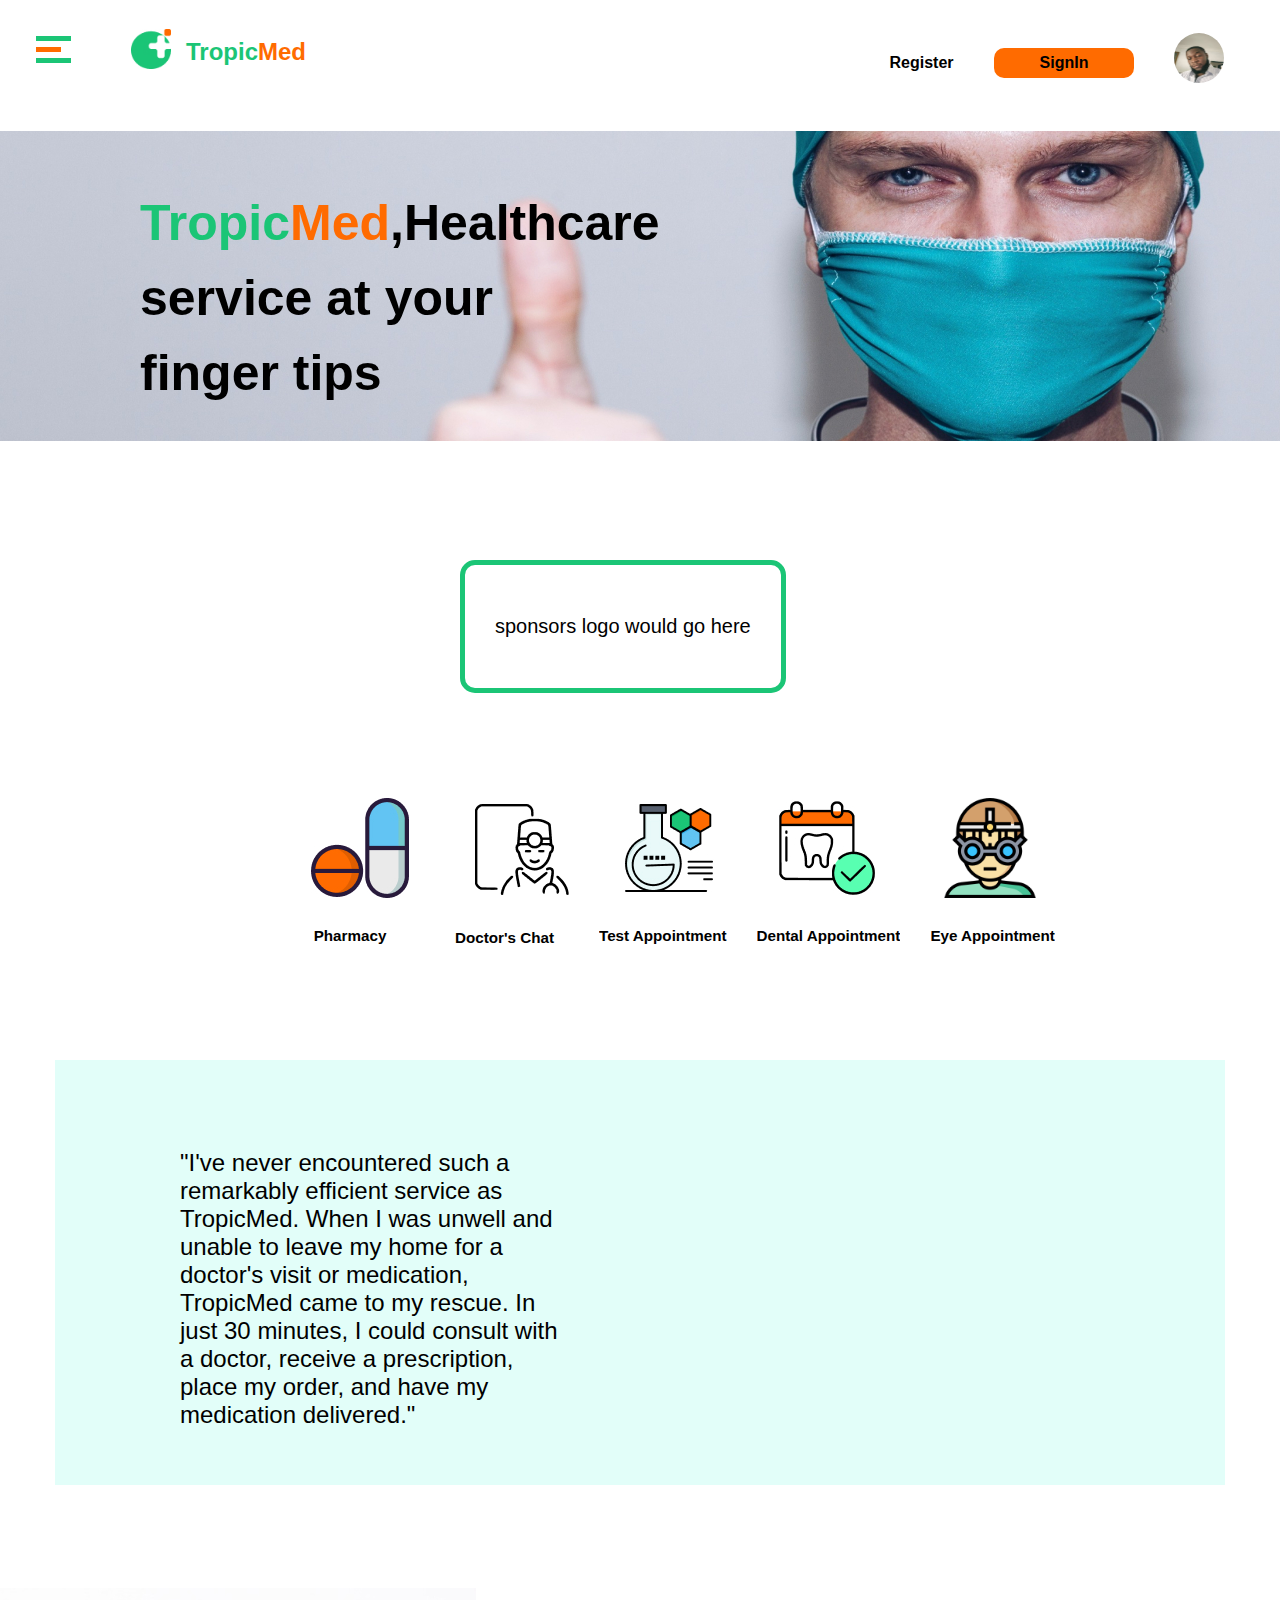
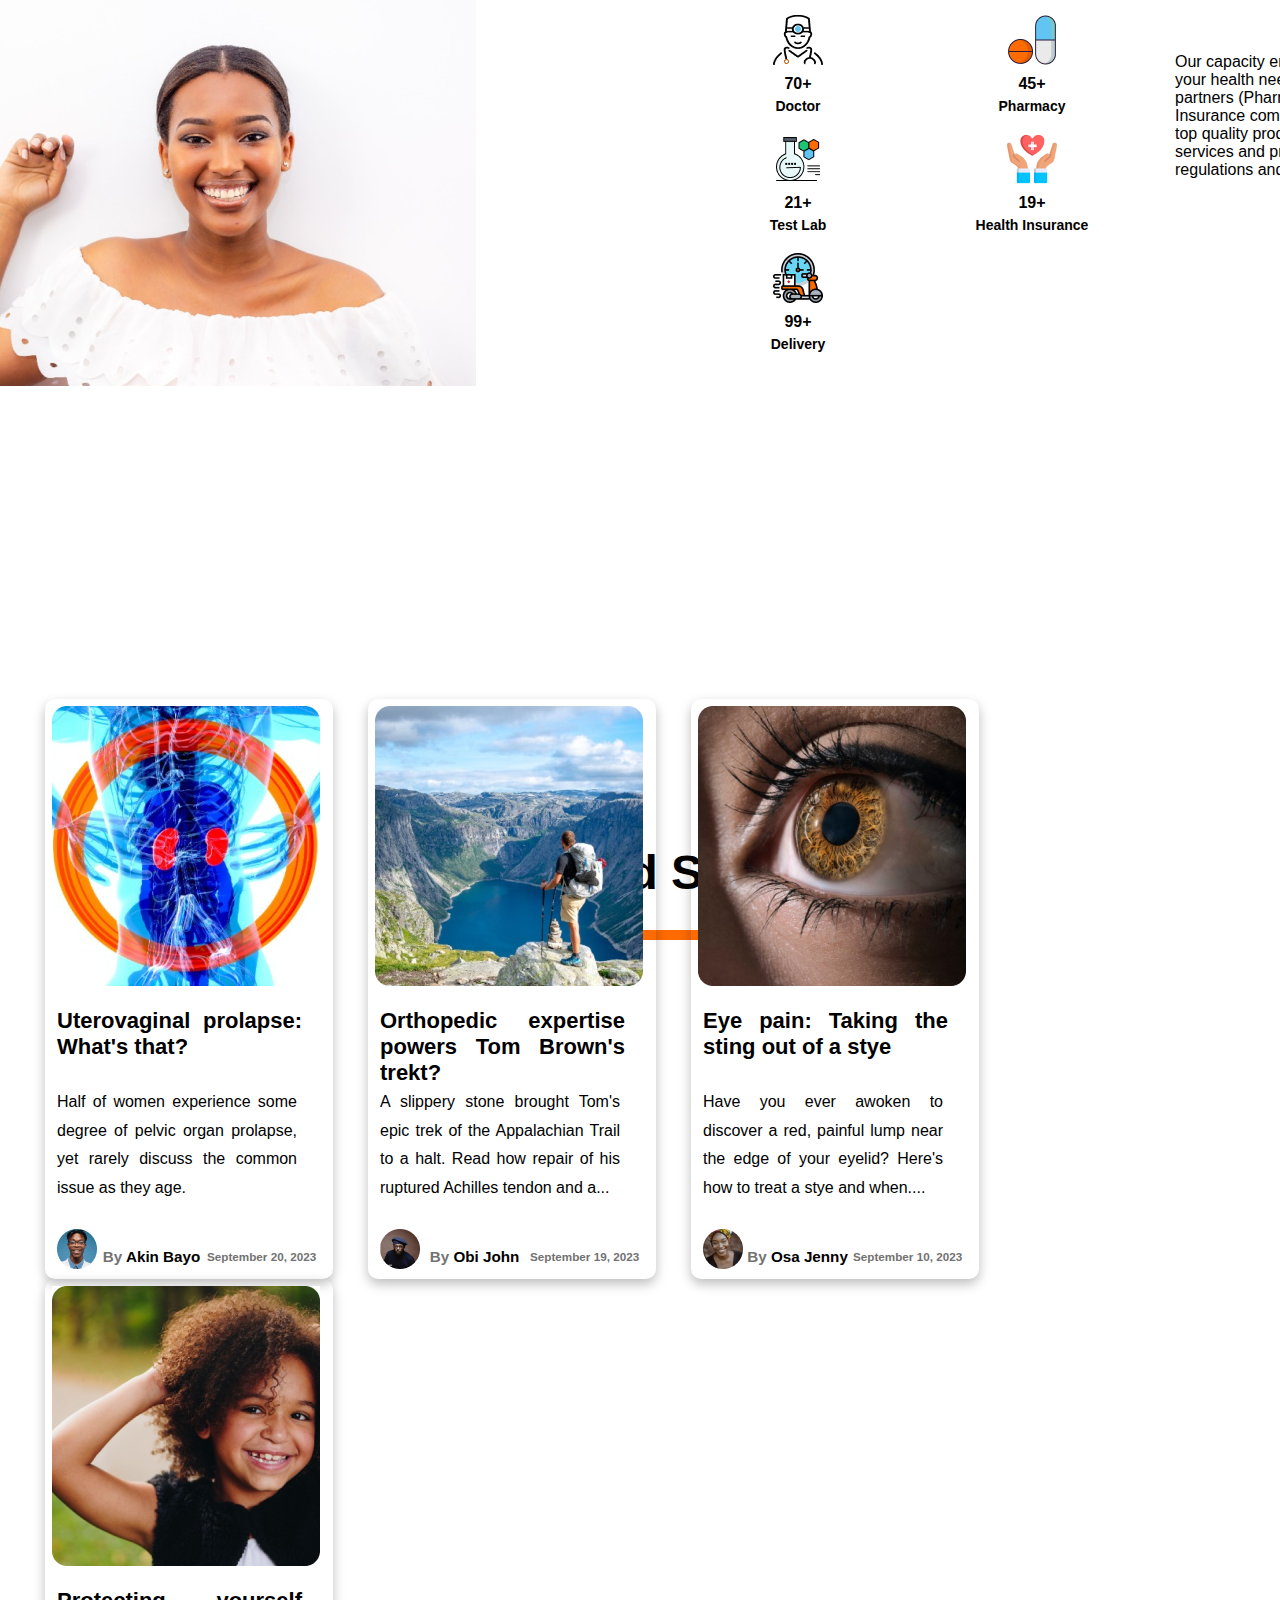
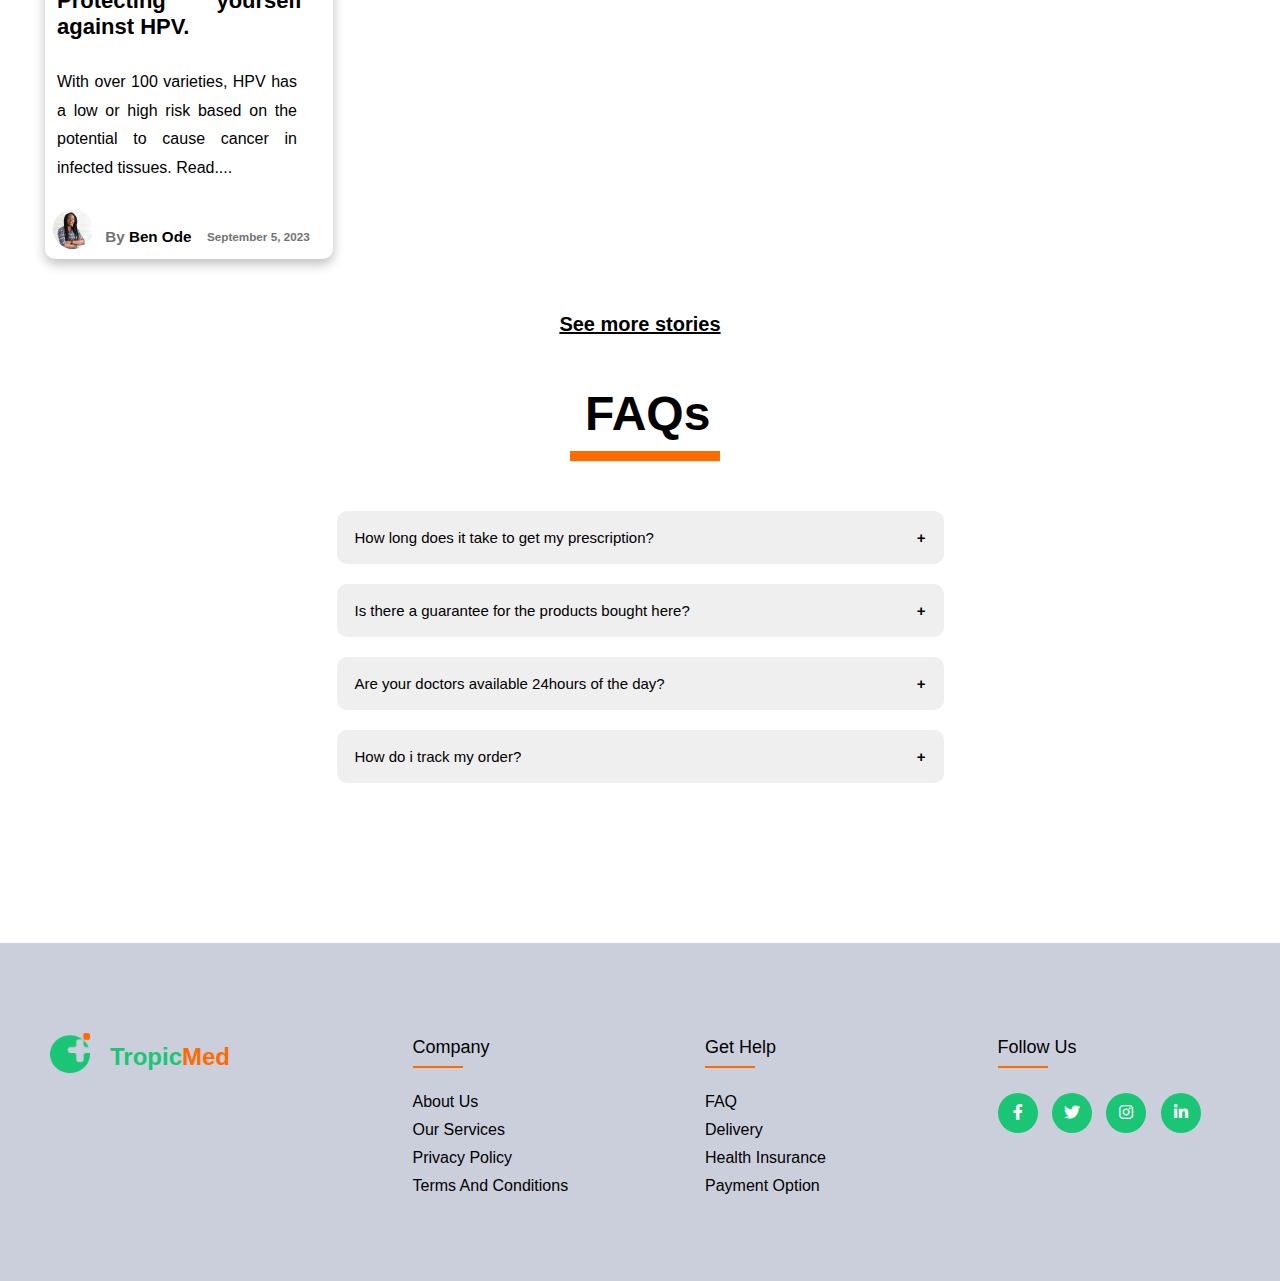
==== index.html @ 2fe86a45 "Add files via upload" ====
<!DOCTYPE html>
<html lang="en">
<head>
  <meta charset="UTF-8">
  <link href="https://fonts.googleapis.com/css?family=Open+Sans:300,400,600" rel="stylesheet" type="text/css">
	<link href="https://code.ionicframework.com/ionicons/2.0.1/css/ionicons.min.css" rel="stylesheet" type="text/css">
	<link href="c:\Users\SAMSON\Desktop\Coding\HTML works\Full work\FW3\favicon.ico" rel="icon" type="image/x-icon">
  <link href="https://cdnjs.cloudflare.com/ajax/libs/font-awesome/5.15.1/css/all.min.css" rel="stylesheet" type="text/css">
  <meta name="viewport" content="width=device-width, initial-scale=1.0">
 <link rel="stylesheet" type="text/css" href="styles.css">
  <title>Tropic Med</title>
</head>
<body>
  <header>
    <section class="heading">
      <div class="topnav">
        <div class="container" onclick="myFunction(this)">
          <div class="bar1"></div>
          <div class="bar2"></div>
          <div class="bar3"></div>
        </div>
        <div class="sidenav" id="mySidenav">
          <!--<div class="dimage1">
            <img
            class="dimage1"
            src="assets/WhatsApp Image 2023-07-03 at 09.31.50.jpeg"
            alt="My picture"/>
            <h2 class="dtext">Samson Iweibo</h2>
          </div>-->
          <a href="javascript:void(0)" class="closebtn" onclick="closeNav()">&times;</a>
          <a href="#">Home</a>
          <a href="#">Profile Information</a>
          <a href="#">Doctor's chat</a>
          <a href="#">Pharmacy</a>
          <a href="#">Test Labs</a>
          <a href="#">Health Insurance</a>
          <a href="#">About us</a>
          <a href="#">Privacy Policy</a>
          <button type="submit" class="submit">Sign out</button>
        </div>

        <div class="logo-container">
          <img
            style="
            width: 40px;
            height: 40px;"
            class="logo"
            src="assets/Logo.jpg"
            alt="logo"/>
              <h2 class="logo-text"><span style="color: #1BC576;">Tropic</span><span style="color: #FF6B00;">Med</span></h2>
        </div>
      
        <div class="buttons">
          <input type="button" class="reg" id="reg" value="Register">
          <input type="submit" id="sign" value="SignIn">
        </div>

        <div class="dimage">
          <img
          style="
          width: 50px;
          height: 50px;
          position: relative;
          border-radius: 50%; 
          border: 10px;"
          class="dimage"
          src="assets/WhatsApp Image 2023-07-03 at 09.31.50.jpeg"
          alt="My picture"/>
        </div>
      </div>
    </section>  
  </header>
  <main>
    <section class="welcome">
      <div class="info">
        <img src="assets/Rectangle 83.jpg" alt="doctors"">
        <h2 class="info-text">
          <span style="color: #1BC576;">Tropic</span><span style="color: #FF6B00;">Med</span>,Healthcare service at your finger tips
        </h2>
      </div>
    </section>
        <div class="sponsors">
          <p class="sponsors-text">sponsors logo would go here</p>
        </div>
      <div class="services">
        <div class="services-card">
          <div class="services-image">
            <img src="assets/medicine_pills_drugs_icon_149284 1.jpg" style="position: relative; margin-left: 20px;">
          </div>
          <div class="services-text">
            <h3>Pharmacy</h3>
          </div>
        </div>
        <div class="services-card">
          <div class="services-image">
            <img src="assets/Group.jpg" style="position: relative; top: 5px; margin-left: 35px;">
          </div>
          <div class="services-text">
            <h3 style="position: relative; top: 9.5px;">Doctor's Chat</h3>
          </div>
        </div>
        <div class="services-card">
          <div class="services-image">
            <img src="assets/iconfinder-508-chemistry-lab-chemistry-lab-education-4212906_114963 1.jpg" style="position: relative; margin-left: 20px;">
          </div>
          <div class="services-text">
            <h3>Test Appointment</h3>
          </div>
        </div>
        <div class="services-card">
          <div class="services-image">
            <img src="assets/dental-checkup_3851949 1.jpg" style="position: relative; margin-left: 20px;">
          </div>
          <div class="services-text">
            <h3>Dental Appointment</h3>
          </div>
        </div>
        <div class="services-card">
          <div class="services-image">
            <img src="assets/eye.png" style="height: 100px; width: 100px; position: relative; margin-left: 10px;">
          </div>
          <div class="services-text">
            <h3>Eye Appointment</h3>
          </div>
        </div>
      </div>
      <div class="row">
        <div class="column">
          <blockquote class="quote">
            "I've never encountered such a remarkably efficient service as TropicMed. When I was unwell and unable to leave my home for a doctor's visit or medication, TropicMed came to my rescue. In just 30 minutes, I could consult with a doctor, receive a prescription, place my order, and have my medication delivered."
          </blockquote>
        </div>
        <div class="column">
          <div>
            <img src="assets/Rectangle 93.jpg" alt="Happy customer" class="Happy">
          </div>
        </div>
      </div>
      <div class="personnel-row">
        <div class="counter-column">
          <img src="assets/call_doctor_coronavirus_smartphone_icon_142163 3.jpg" alt="">
          <div class="text1">
            70+
          </div>
          <div class="text2">
            Doctor
          </div>
        </div>
        <div class="counter-column">
          <img src="assets/medicine_pills_drugs_icon_149284 1small.jpg" alt="">
          <div class="text1">
            45+
          </div>
          <div class="text2">
            Pharmacy 
          </div>
        </div>
        <div class="counter-column">
          <img src="assets/iconfinder-508-chemistry-lab-chemistry-lab-education-4212906_114963 1small.jpg" alt="">
          <div class="text1">
            21+
          </div>
          <div class="text2">
            Test Lab
          </div>
        </div>
        <div class="counter-column">
          <img src="assets/heart_881755 1.jpg" alt=""><div class="addtext"></div>
          <div class="text1">
            19+
          </div>
          <div class="text2">
            Health Insurance
          </div>
        </div>
        <div class="counter-column">
          <img src="assets/express_shipping_delivery_service_hour_icon_187260 1.jpg" alt="">
          <div class="text1">
            99+
          </div>
          <div class="text2">
            Delivery
          </div>
        </div>
        <div class="capacity">
          <div class="justified-text">
            Our capacity ensures that we are there to serve your health need at every given point in time. Our partners (Pharmacies, doctors, Test labs, Insurance company and delivery system) provide top quality products as well as services. Our services and products are in accordance with all regulations and standards.
          </div>
        </div>
      </div>
      <div class="feature-text">
        <div class="txt">
          Featured Stories
          <div class="underline"></div>
        </div>
      </div>
      <div class="story-card">
          <div class="card-child">
            <div class="card-image">
              <img src="assets/Rectangle 94.jpg">
            </div>
            <div class="hover-text">
              <h2><a href="#">Uterovaginal prolapse: What's that?</a></h2>
            </div>
            <div class="expand-text">
              <p>Half of women experience some degree of pelvic organ prolapse, yet rarely discuss the common issue as they age.</p>
            </div>
            <div class="bottom-card">
              <div class="bottom-card-image">
                <img src="assets/Ellipse 11.jpg">
              </div>
              <div class="bottom-card-name">
                <h3><span style="color: #727272;">By</span> Akin Bayo</h3>
              </div>
              <div class="bottom-card-date">
                <h3>September 20, 2023</h3>
              </div>
            </div>
          </div>
          <div class="card-child">
            <div class="card-image">
              <img src="assets/Rectangle 95.jpg">
            </div>
            <div class="hover-text">
              <h2><a href="#">Orthopedic expertise powers Tom Brown's trekt?</a></h2>
            </div>
            <div class="expand-text">
              <p>A slippery stone brought Tom's epic trek of the Appalachian Trail to a halt. Read how repair of his ruptured Achilles tendon and a...</p>
            </div>
            <div class="bottom-card">
              <div class="bottom-card-image">
                <img src="assets/Ellipse 12.jpg">
              </div>
              <div class="bottom-card-name">
                <h3><span style="color: #727272;">By</span> Obi John</h3>
              </div>
              <div class="bottom-card-date">
                <h3>September 19, 2023</h3>
              </div>
            </div>
          </div>
          <div class="card-child">
            <div class="card-image">
              <img src="assets/Rectangle 96.jpg">
            </div>
            <div class="hover-text">
              <h2><a href="#">Eye pain: Taking the sting out of a stye</a></h2>
            </div>
            <div class="expand-text">
              <p>Have you ever awoken to discover a red, painful lump near the edge of your eyelid? Here's how to treat a stye and when....</p>
            </div>
            <div class="bottom-card">
              <div class="bottom-card-image">
                <img src="assets/Ellipse 13.jpg">
              </div>
              <div class="bottom-card-name">
                <h3><span style="color: #727272;">By</span> Osa Jenny</h3>
              </div>
              <div class="bottom-card-date">
                <h3>September 10, 2023</h3>
              </div>
            </div>
          </div>
          <div class="card-child">
            <div class="card-image">
              <img src="assets/Rectangle 97.jpg">
            </div>
            <div class="hover-text">
              <h2><a href="#">Protecting yourself against HPV.</a></h2>
            </div>
            <div class="expand-text">
              <p>With over 100 varieties, HPV has a low or high risk based on the potential to cause cancer in infected tissues. Read....</p>
            </div>
            <div class="bottom-card">
              <div class="bottom-card-image">
                <img src="assets/Ellipse 14.jpg">
              </div>
              <div class="bottom-card-name">
                <h3><span style="color: #727272;">By</span> Ben Ode</h3>
              </div>
              <div class="bottom-card-date">
                <h3>September 5, 2023</h3>
              </div>
            </div>
          </div>
      </div>
      <div class="more">
        <a href="#">See more stories</a>
      </div>
      <div class="frequent-text">
        <div class="txt1">
          FAQs
          <div class="underline1"></div>
        </div>
      </div>
      <div class="questions">
        <button class="collapsible">How long does it take to get my prescription?</button>
          <div class="content">
            <p>Lorem ipsum dolor sit amet, consectetur adipisicing elit, sed do eiusmod tempor incididunt ut labore et dolore magna aliqua. Ut enim ad minim veniam, quis nostrud exercitation ullamco laboris nisi ut aliquip ex ea commodo consequat.</p>
          </div>
        <button class="collapsible">Is there a guarantee for the products bought here?</button>
          <div class="content">
            <p>Lorem ipsum dolor sit amet, consectetur adipisicing elit, sed do eiusmod tempor incididunt ut labore et dolore magna aliqua. Ut enim ad minim veniam, quis nostrud exercitation ullamco laboris nisi ut aliquip ex ea commodo consequat.</p>
          </div>
        <button class="collapsible">Are your doctors available 24hours of the day?</button>
          <div class="content">
            <p>Lorem ipsum dolor sit amet, consectetur adipisicing elit, sed do eiusmod tempor incididunt ut labore et dolore magna aliqua. Ut enim ad minim veniam, quis nostrud exercitation ullamco laboris nisi ut aliquip ex ea commodo consequat.</p>
          </div>
        <button class="collapsible">How do i track my order?</button>
          <div class="content">
            <p>Lorem ipsum dolor sit amet, consectetur adipisicing elit, sed do eiusmod tempor incididunt ut labore et dolore magna aliqua. Ut enim ad minim veniam, quis nostrud exercitation ullamco laboris nisi ut aliquip ex ea commodo consequat.</p>
          </div>
      </div>
  </main>
  <footer>
    <div class="footer">
      <div class="footer-con">
        <div class="footer-row">
          <div class="footer-col">
            <img
            style="
            width: 40px;
            height: 40px;"
            class="footer-logo"
            src="assets/Logo (1).png"
            alt="logo"/>
              <h2 class="footer-logo-text"><span style="color: #1BC576;">Tropic</span><span style="color: #FF6B00;">Med</span></h2>
          </div>
          <div class="footer-col">
            <h4>Company</h4>
              <ul>
                <li><a href="#">About us</a></li>
                <li><a href="#">Our Services</a></li>
                <li><a href="#">Privacy Policy</a></li>
                <li><a href="#">Terms and Conditions</a></li>
              </ul>
          </div>
          <div class="footer-col">
            <h4>Get Help</h4>
              <ul>
                <li><a href="#">FAQ</a></li>
                <li><a href="#">Delivery</a></li>
                <li><a href="#">Health Insurance</a></li>
                <li><a href="#">Payment Option</a></li>
              </ul>
          </div>
          <div class="footer-col">
            <h4>Follow Us</h4>
              <div class="social-links">
                <a href="#"><i class="fab fa-facebook-f"></i></a>
                <a href="#"><i class="fab fa-twitter"></i></a>
                <a href="#"><i class="fab fa-instagram"></i></a>
                <a href="#"><i class="fab fa-linkedin-in"></i></a>
              </div>
          </div>
        </div>
      </div>
    </div>
  </footer>
  <script src="app.js"></script>
</body>
</html>
---- styles.css ----
*{
    box-sizing: border-box;
}
body{
    font-family: Arial;
    padding: 10px;
    margin: auto;
    overflow-x: hidden;
    scrollbar-gutter: stable;
}
.heading{
    box-sizing: border-box;
    padding: 10px;
}
.container {
    display: block;
    cursor: pointer;
    margin-right: 0;
}
  
.bar1, .bar3 {
    width: 35px;
    height: 5px;
    background-color: #1BC576;
    margin: 6px 0;
    /*transition: 0.4s;*/
}
  
.bar2{
    width: 25px;
    height: 5px;
    background-color: #FF6B00;
    margin: 6px 0;
    /*transition: 0.4s;*/
}
.topnav {
    overflow: hidden;
    display: block;
    padding: 10px 16px;
}
.logo-container{
    width: 40px;
    height: 40px;
    position: relative;
    top: -40px;
    left: 95px;
}
h2{
    float: left;
    position: relative;
    left: 55px;
    bottom: 55px;
}
.sidenav {
    height: 100%;
    width: 0;
    position: fixed;
    z-index: 1;
    top: 0;
    left: 0;
    background-color: white;
    overflow-x: hidden;
    transition: 0.5s;
    padding-top: 60px;
}
.dtext{
    position: relative;
    left: 30px;
    top: 30px;
    color: #FF6B00;
}
.dimage1{
    position: relative;
    width: 50px;
    height: 50px;
    border-radius: 50%; 
    border: 10px;
    top: 0;
}
.sidenav a {
    padding: 8px 8px 8px 32px;
    margin-top: 15px;
    color: black;
    font-size: 15px;
    display: block;
    transition: 0.3s;
    text-decoration: none;
    align-items: center;
}
.sidenav a:hover {
    color: #FF6B00;
}
.sidenav .closebtn {
    position: absolute;
    top: 0;
    right: 25px;
    font-size: 36px;
    margin-left: 50px;
}
.submit{
    border: none;
    background-color: white;
    position: relative;
    right: 30px;
    cursor: pointer;
    left: 30px;
    padding-top: 20px;
    font-size: 20px;
}
.submit:hover{
    color: #FF6B00;
}
.buttons{
    float: right;
    right: 110px;
    position: relative;
    top: -65px;
}
#sign{
    background-color: #FF6B00;
    color: black;
    border: none;
    width: 140px;
    height: 30px;
    border-radius: 10px;
    cursor: pointer;
    font-size: medium;
    font-weight: bold;
}
#reg{
    border: none;
    background-color: white;
    position: relative;
    right: 30px;
    cursor: pointer;
    font-size: medium;
    font-weight: bold;
}
#reg:hover{
    color: #FF6B00;
}
.dimage{
    float: right;
    position: relative;
    left: 100px;
    top: -40px;
}
.welcome{
    box-sizing: border-box;
}
.info{
    position: relative;
    top: -70px;
    right: 20px;
}
.info-text{
    position: relative;
    box-sizing: border-box;
    font-size: 50px;
    top: -300px;
    width: 450px;
    line-height: 1.5;
    left: 150px;
}
.sponsors{
    border: 5px solid #1BC576;
    border-radius: 15px;
    position: relative;
    margin: auto;
    padding: 30px;
    top: 45px;
    text-align: center;
    float: left;
    font-size: 20px;
}
.services{
    display: flex;           
    flex-direction: row;
    justify-content: center;
    position: relative;
    float: left;
    right: 200px;
    top: 150px;
    margin: auto;
}

.services-card{
    position: relative;
    display: inline;
    border-radius: 8px;
    transition: 0.8s ease-in-out;
    overflow: hidden;
    box-shadow: white;
    margin-left: 30px;
}
.services-card:hover{
    transform: translateY(-16px);
    cursor: pointer;
}
.services-image{
    position: relative;
}
.services-text{
    position: relative;
    font-size: small;
    top: 10px;
    text-align: center;
}
.quote{
    margin: 0;
    padding: 0;
    position: relative;
    font-weight: 400;
    font-size: x-large;
    float: left;
    display: flex;
    flex-direction: row;
    text-align: left;
    top: -50px;
    right: 50px;
}
.row{
    background: #E2FEF9;
    height: 425px;
    width: auto;
    margin: 45px;
    position: relative;
    top: 500px;
    visibility: ;
}
.column{
    float: left;
    padding: 10px;
    height: 500px; /* Should be removed. Only for demonstration */
    max-width: 400px;
    margin: 0;
    box-sizing: border-box;
    position: relative;
    top: -210px;
    display: flex;
    flex-direction: row;
    align-items: center;
    justify-content: center;
    right: 240px;
    text-align: justify;
    visibility: ;
}
.Happy{
    position: relative;
    left: 160px;
    top: -50px;
}
.row:after {
    content: "";
    display: table;
    clear: both;
}
.personnel-row{
    position: relative;
    top: 300px;
    display: grid;
    grid-template-columns: repeat(2, minmax(200px,1fr));
    grid-gap: 20px;
    text-align: center;
    padding: 1em;
    max-width: 30rem;
    left: 220px;
    float: left;
}
.counter-column{
    display: flex;
    flex-direction: column;
    align-items: center;
}
.text1{
    font-weight: bold;
    font-size: 16px;
    margin-top: 10px;
    font-family: Arial;
}
.text2{
    font-size: 14px;
    margin-top: 5px;
    font-family: Arial;
    font-weight: bold;
}
.capacity{
    display: flex;
    position: relative;
    bottom: 200px;
    justify-content: center;
    width: 350px;
}
.justified-text{
    position: relative;
    font-family: Arial;
    left: 250px;
    display: flex;
    text-align: left;
    text-justify: none;
}
.feature-text{
    display: flex;
    text-align: justify;
    justify-content: center;
    position: relative;
    top: 750px;
    float: left;
}
.txt{
    font-size: 48px;
    font-family: arial;
    font-weight: 700;
}
.underline{
    width: 150px;
    height: 10px;
    background-color: #FF6B00;
    display: flex;
    position: relative;
    top: 30px;
    left: 30%;
}
.story-card{
    display: inline-block;
    position: relative;
    text-align: center;
    top: 500px;
}
.card-child{
    position: relative;
    padding: 2rem 2rem;
    vertical-align: middle;
    width: 288px;
    height: 580px;
    border-radius: 10px;
    margin-left: 35px;
    float: left;
    transition: 0.6s ease-in-out;
    box-shadow: 0 5px 12px rgba(0, 0, 0, 0.26);
}
.card-child:hover{
    transform: translateY(-16px);
    cursor: pointer;
}
.card-image{
    position: relative;
    align-items: center;
    border-radius: 10px;
    right: 25px;
    top: -25px;
}
.hover-text h2{
    position: relative;
    top: -35px;
    left: -20px;
    text-align: justify;
    padding: 10px 0;
    width: 245px;
    height: 60px;
    font-size: 22px;
    word-wrap: break-word;
}
.hover-text a{
    text-decoration: none;
    transition: 0.2s ease;
    color: black;
    cursor: pointer;
}
.hover-text a:hover{
    color: #FF6B00;
}
.expand-text p{
    position: relative;
    width: 240px;
    height: 120px;
    text-align: justify;
    float: left;
    top: -40px;
    left: -20px;
    font-weight: 400;
    line-height: 28.80px;
    font-weight: 400;
}
.bottom-card{
    position: relative;
    float: left;
}
.bottom-card-image{
    position: relative;
    left: -55px;
    top: -35px;
}
.bottom-card-name{
    position: relative; 
    font-size: small;
    top: -75px;
    left: 20px;
}
.bottom-card-date{
    position: relative; 
    font-size: x-small;
    color: #727272;
    left: 130px;
    top: -105px;
    font-weight: bold;
}
.more{
    display: flex;
    text-align: justify;
    justify-content: center;
    position: relative;
    top: 550px;
    font-weight: 700;
    font-size: 20px;
}
.more a{
    transition: 0.2s ease;
    color: black;
    cursor: pointer;
}
.more a:hover{
    color: #FF6B00;
}
.frequent-text{
    display: flex;
    text-align: justify;
    justify-content: center;
    position: relative;
    top: 600px;
    left: 20px;
}
.txt1{
    font-size: 48px;
    font-family: arial;
    font-weight: 700;
}
.underline1{
    width: 150px;
    height: 10px;
    background-color: #FF6B00;
    display: flex;
    position: relative;
    top: 10px;
    right: 15px;
}
.questions{
    display: grid;
    align-items: center;
    position: relative;
    justify-items: center;
    top: 650px;
}
.collapsible {
    cursor: pointer;
    padding: 18px;
    width: 607px;
    border: none;
    text-align: left;
    outline: none;
    font-size: 15px;
    margin: 10px;
    border-radius: 10px;
    border: 2px;
}
  
.active, .collapsible:hover {
    background-color: #A3A3A3;
}
  
.collapsible:after {
    content: '\002B';
    font-weight: bold;
    float: right;
    margin-left: 5px;
}
  
.active:after {
    content: "\2212";
}
  
.content {
    padding: 0;
    max-height: 0;
    width: 607px;
    overflow: hidden;
    transition: max-height 0.2s ease-out;
    border-radius: 10px;
    /*border: 2px solid #FF6B00;*/
}
.content p{
    position: relative;
    left: 10px;
}
.footer-con{
    max-width: 1170px;
	margin:auto;
    font-family: arial;
}
.footer-row{
    display: flex;
	flex-wrap: wrap;
    position: relative;
    left: 60px;
}
ul{
    list-style: none;
}
.footer{
    background-color: #CBCFDC;
    padding: 70px 0;
    position: relative;
    bottom: -800px;
    width: 1440px;
    right: 20px;
}
.footer-col{
    width: 25%;
    padding: 0 15px;
 }
.footer-logo{
    display: flex;
    float: left;
    position: relative;
    top: 20px;
    left: -150px;
 }
 .footer-logo-text{
    position: relative;
    top: 10px;
    left: -130px;
 }
 .footer-col h4{
     font-size: 18px;
     left: -80px;
     text-transform: capitalize;
     margin-bottom: 35px;
     font-weight: 500;
     position: relative;
 }
 .footer-col h4::before{
     content: '';
     position: absolute;
     left:0;
     bottom: -10px;
     background-color: #FF6B00;
     height: 2px;
     box-sizing: border-box;
     width: 50px;
 }
 .footer-col ul li:not(:last-child){
     margin-bottom: 10px;
 }
 .footer-col ul li a{
    position: relative;
    right: 120px;
     font-size: 16px;
     text-transform: capitalize;
     color: black;
     text-decoration: none;
     font-weight: 300;
     display: block;
     transition: all 0.3s ease;
 }
 .footer-col ul li a:hover{
     color: #FF6B00;
     padding-left: 8px;
 }
 .footer-col .social-links{
    position: relative;
    right: 80px;
 }
 .footer-col .social-links a{
     display: inline-block;
     height: 40px;
     width: 40px;
     background-color: #1BC576;
     margin:0 10px 10px 0;
     text-align: center;
     line-height: 40px;
     border-radius: 50%;
     color: #ffffff;
     transition: all 0.5s ease;
 }
 .footer-col .social-links a:hover{
     color: #FF6B00;
     background-color: #ffffff;
 }
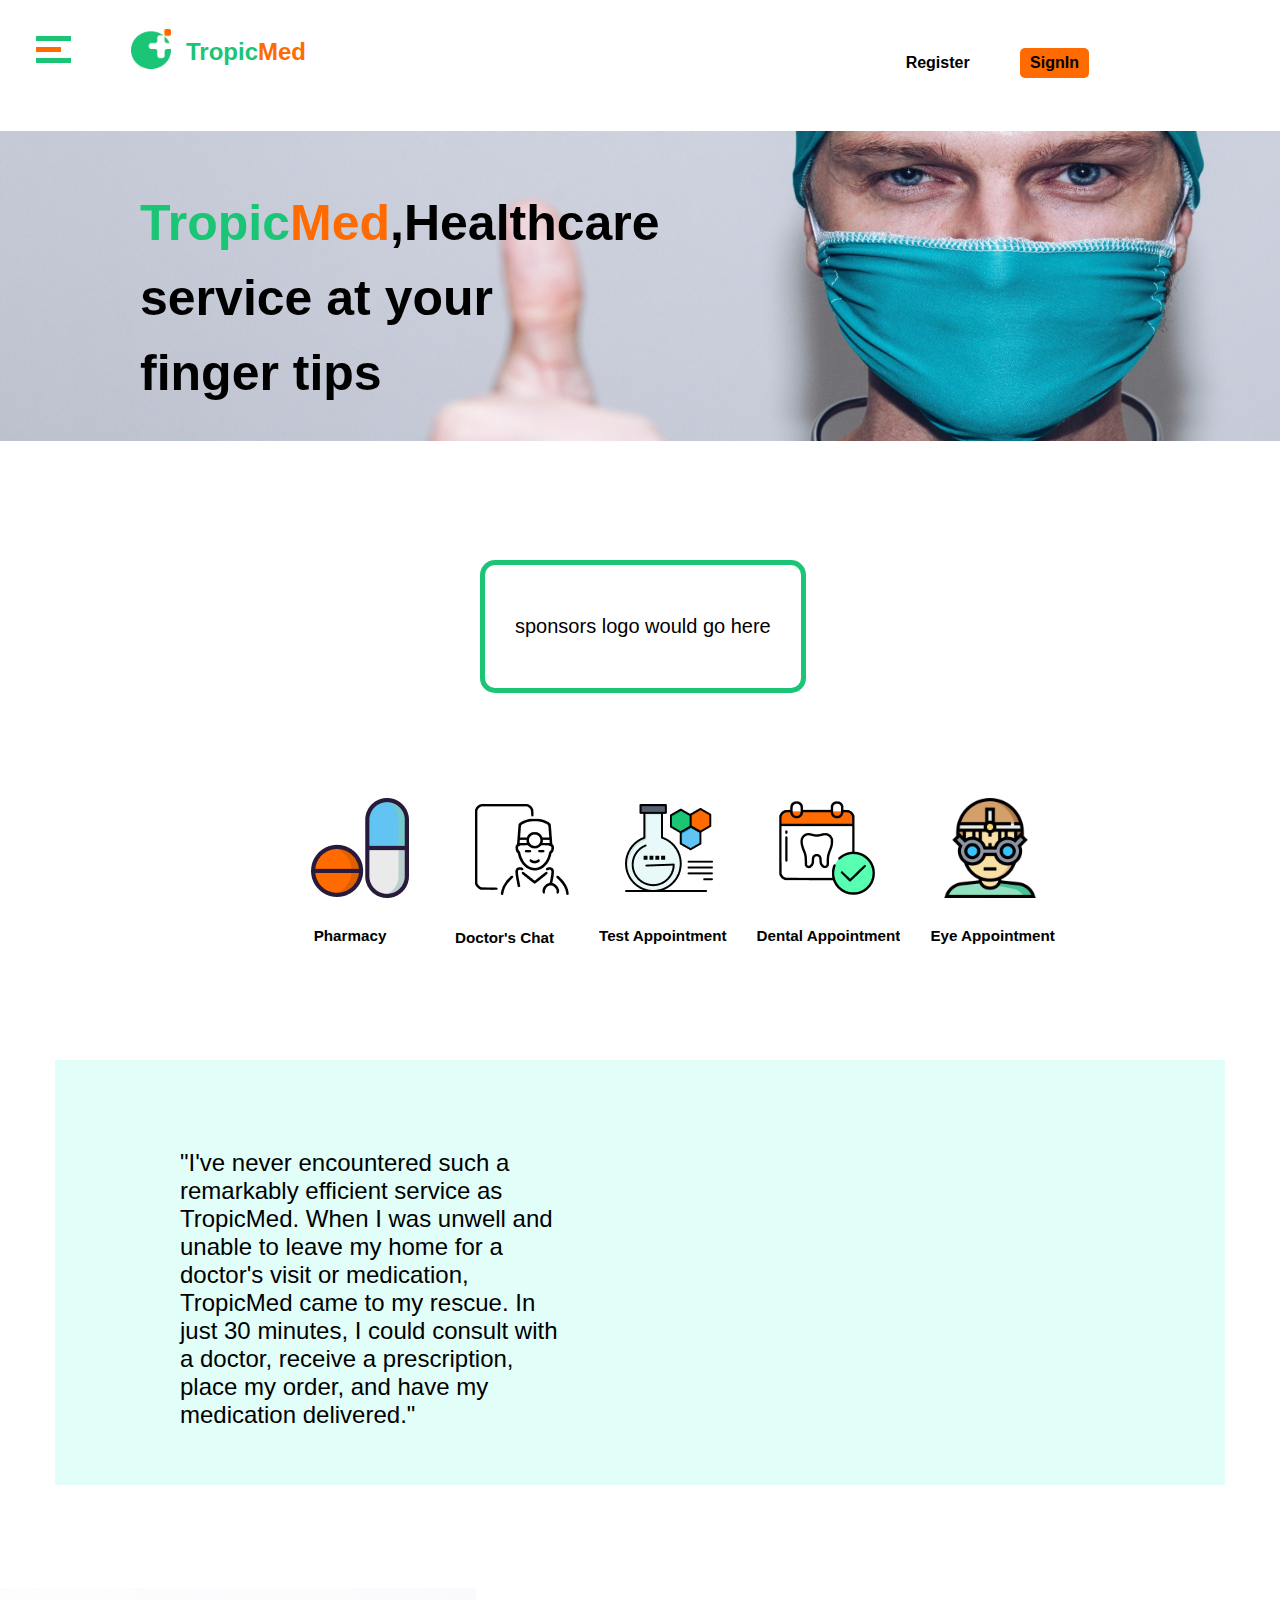
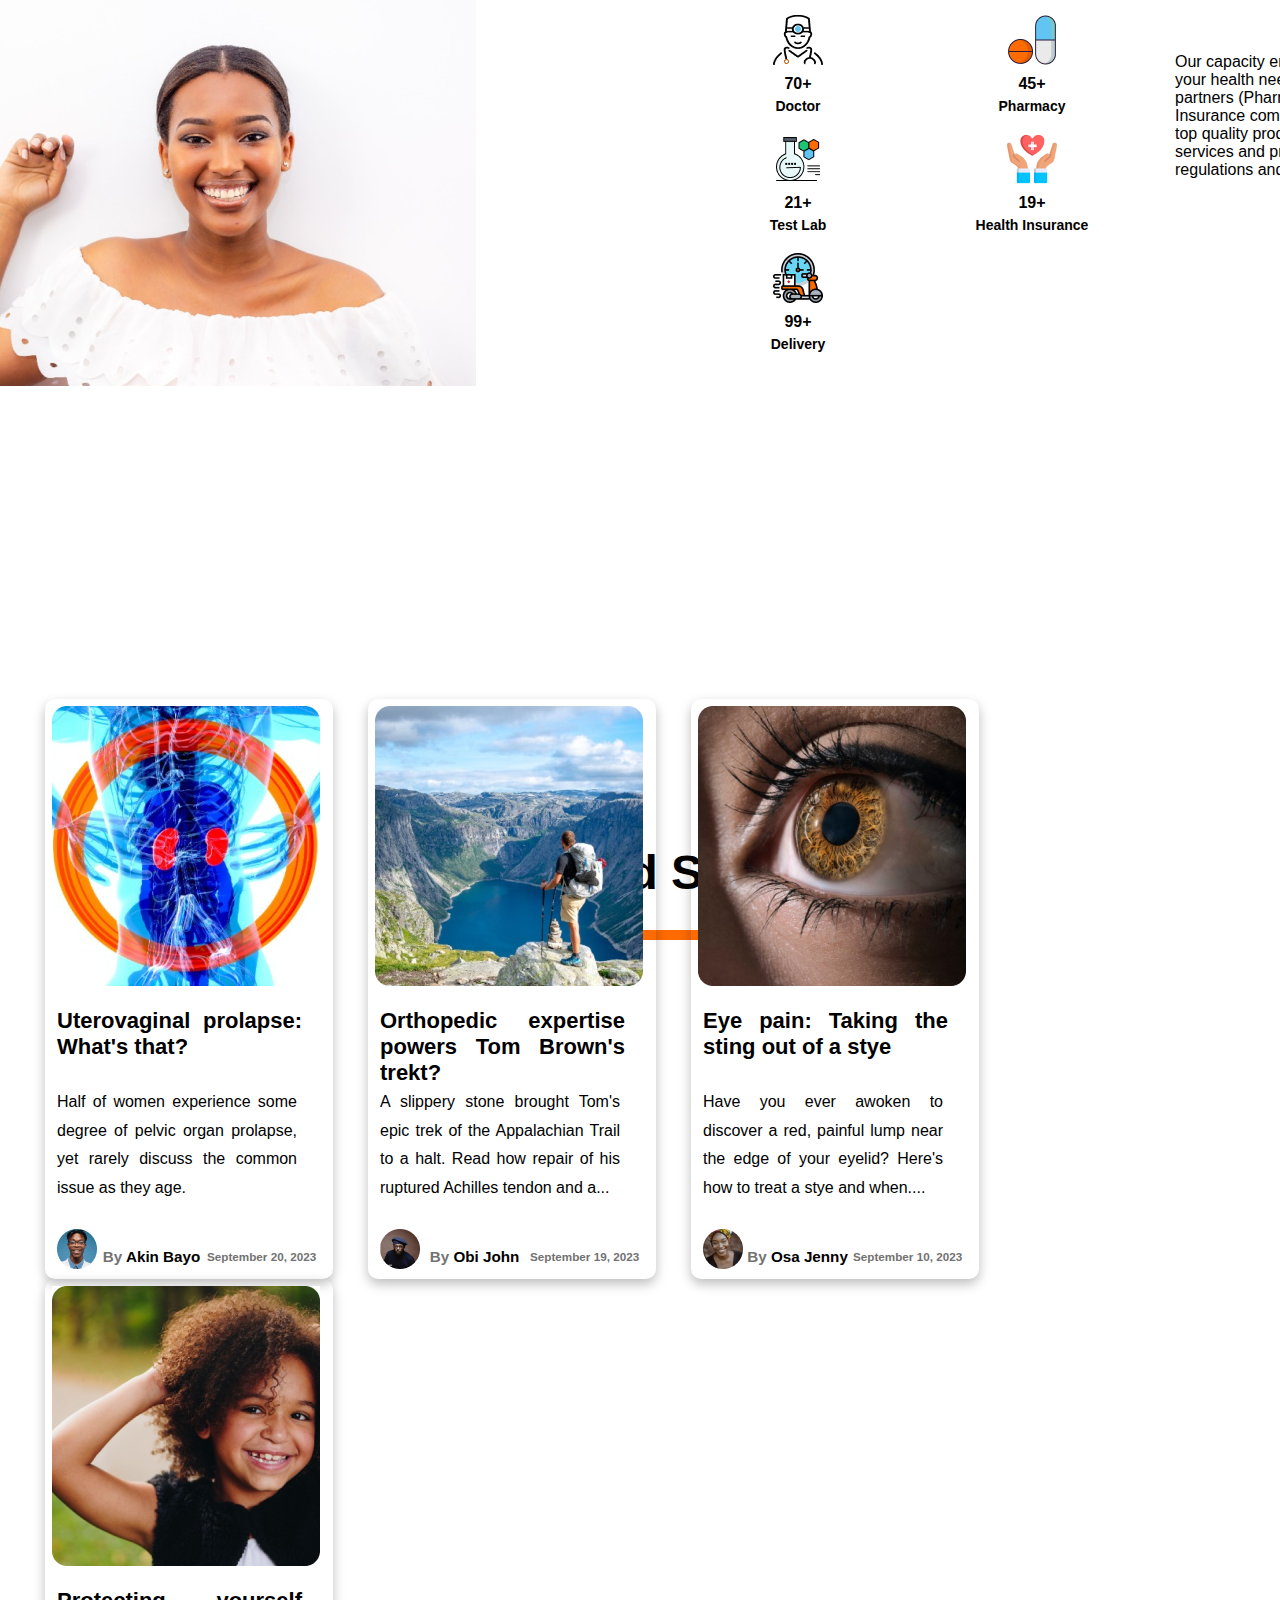
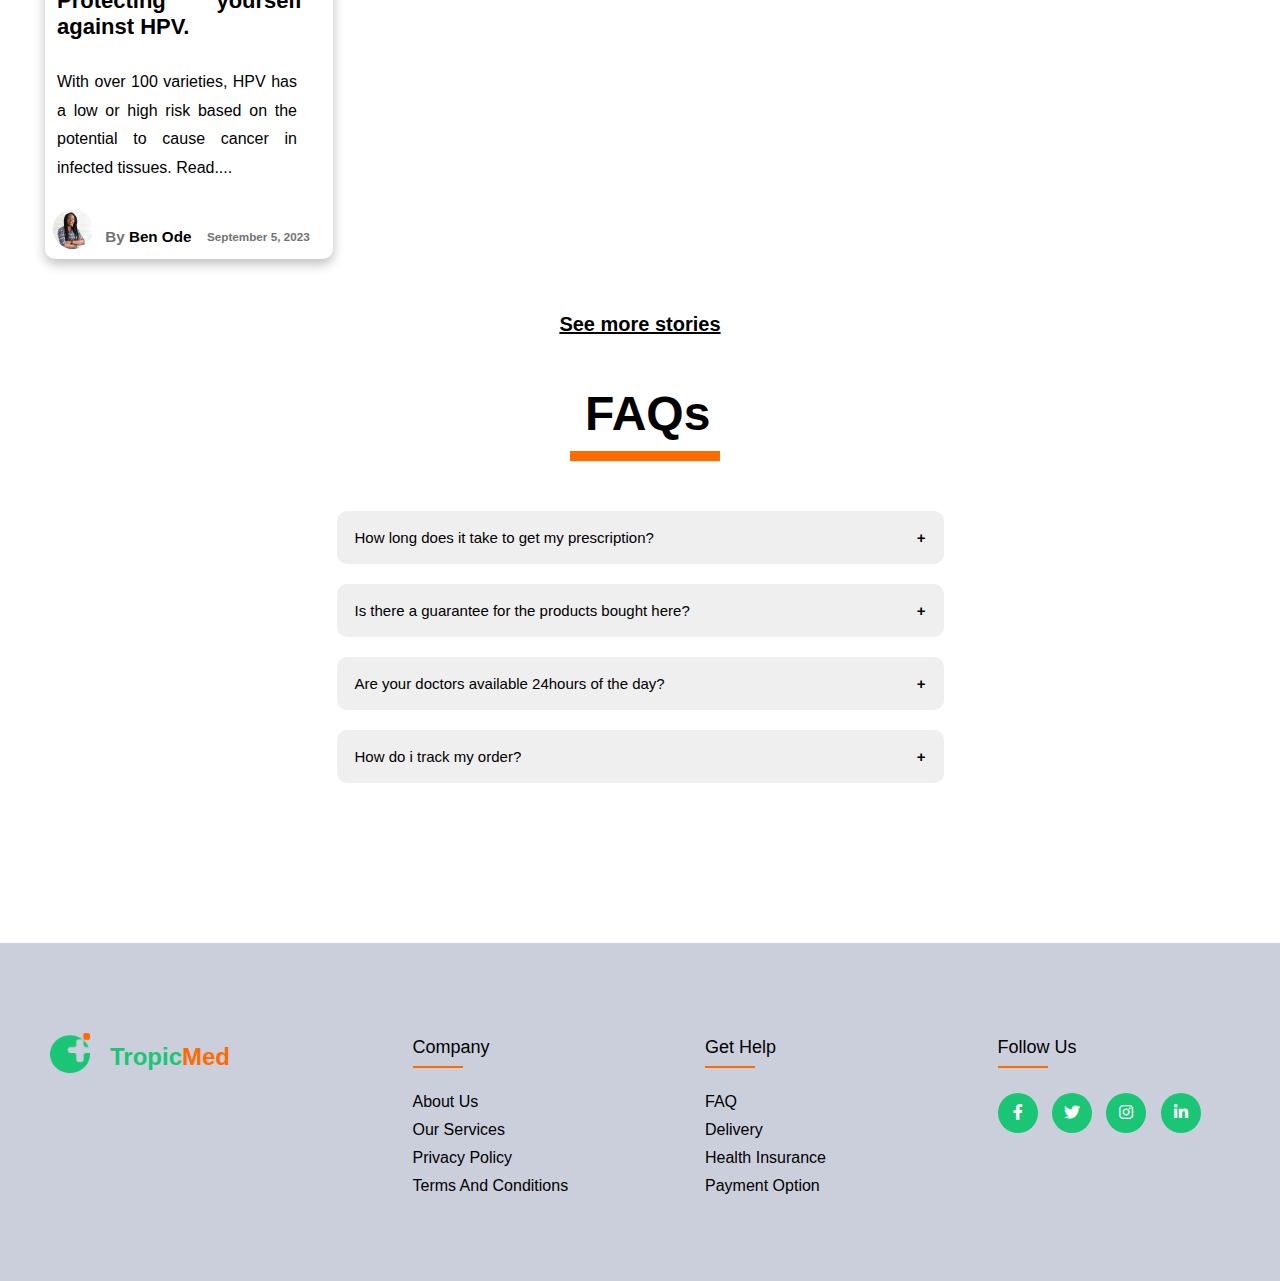
==== commit c2998056: "Linked webpages" ====
--- a/index.html
+++ b/index.html
@@ -51,10 +51,13 @@
         </div>
       
         <div class="buttons">
-          <input type="button" class="reg" id="reg" value="Register">
-          <input type="submit" id="sign" value="SignIn">
-        </div>
-
+          <a href="registration/registration.html"><input type="button" class="reg" id="openRegister" value="Register"></a>
+          
+          <a href="demo/signin.html"><button id="sign" style="width:auto;">SignIn</button></a>
+          
+          
+        </div>
+        
         <div class="dimage">
           <img
           style="
--- a/styles.css
+++ b/styles.css
@@ -8,6 +8,7 @@
     margin: auto;
     overflow-x: hidden;
     scrollbar-gutter: stable;
+    width: 100%;
 }
 .heading{
     box-sizing: border-box;
@@ -53,7 +54,7 @@
     bottom: 55px;
 }
 .sidenav {
-    height: 100%;
+    height: 80%;
     width: 0;
     position: fixed;
     z-index: 1;
@@ -113,7 +114,7 @@
 }
 .buttons{
     float: right;
-    right: 110px;
+    right: 105px;
     position: relative;
     top: -65px;
 }
@@ -121,30 +122,58 @@
     background-color: #FF6B00;
     color: black;
     border: none;
-    width: 140px;
+    padding-left: 10px;
+    padding-right: 10px;
+    margin-right: 50px;
     height: 30px;
-    border-radius: 10px;
+    border-radius: 5px;
     cursor: pointer;
     font-size: medium;
     font-weight: bold;
 }
-#reg{
+#sign:hover{
+    background-color: #1BC576;
+}
+#openRegister{
     border: none;
     background-color: white;
     position: relative;
-    right: 30px;
+    right: 40px;
     cursor: pointer;
     font-size: medium;
     font-weight: bold;
 }
-#reg:hover{
+#openRegister:hover{
     color: #FF6B00;
 }
 .dimage{
     float: right;
     position: relative;
-    left: 100px;
+    left: 110px;
     top: -40px;
+    margin-right: 40px;
+    visibility: hidden;
+}
+.modal{
+    box-sizing: border-box;
+    position: relative;
+    align-items: center;
+    float: left;
+    display: none;
+    left: 0;
+    top: 0;
+    width: 100%;
+    height: 100%;
+    overflow: auto;
+}
+.sign-container{
+    max-width: 460px;
+    height: 651px;
+    margin: auto;
+    margin-top: 100px;
+    padding: 20px;
+    border: 0.5px solid;
+    border-radius: 16px;
 }
 .welcome{
     box-sizing: border-box;
@@ -173,6 +202,7 @@
     text-align: center;
     float: left;
     font-size: 20px;
+    left: 20px;
 }
 .services{
     display: flex;           
@@ -184,7 +214,6 @@
     top: 150px;
     margin: auto;
 }
-
 .services-card{
     position: relative;
     display: inline;
@@ -583,8 +612,130 @@
      color: #ffffff;
      transition: all 0.5s ease;
  }
- .footer-col .social-links a:hover{
+.footer-col .social-links a:hover{
      color: #FF6B00;
      background-color: #ffffff;
- }
+}
 
+/**create for phone sizes*/
+@media screen and (max-width: 430px) {
+    
+    body{
+        width: 100%;
+    }
+    .topnav{
+       overflow: visible;
+       max-width: 100%;
+    }
+    .sidenav{
+        height: 20%;
+    }
+    .dimage{
+        position: relative;
+        left: 600px;
+        top: -80px;
+    }
+    .buttons{
+        position: relative;
+        right: -850px;
+        top: -140px;
+    }
+    .sponsors{
+        position: relative;
+        top: -250px;
+        left: 145%;
+    }
+    .services{
+        position: relative;
+        top: -100px;
+        left: 55%;
+    }
+    .services-card{
+        position: relative;
+        display: inline;
+        border-radius: 8px;
+        transition: 0.8s ease-in-out;
+        overflow: hidden;
+        box-shadow: white;
+        margin-left: 40px;
+    }
+    .info{
+        position: relative;
+        align-items: center;
+    }
+    .row{
+        position: relative;
+        left: 100px;
+        width: 300%;
+        top: 600px;
+    }
+    .column{
+        position: relative;
+        display: flex;
+        flex-direction: row;
+        left: 50px;
+        bottom: 400px;
+    }
+    .quote{
+        position: relative;
+        top: -400px;
+        padding-left: 50px;
+    }
+    .Happy{
+        position: relative;
+        top: -390px;
+        padding-right: 50px;
+    }
+    .personnel-row{
+        position: relative;
+        top: 50px;
+    }
+    .feature-text{
+        position: relative;
+        top: 50px;
+        left: 150%;
+    }
+    .txt{
+        position: relative;
+        width: 400px;
+        left: -50px;
+        top: 50px;
+    }
+    .underline{
+        position: relative;
+        align-items: center;
+    }
+    .story-card{
+        position: relative;
+        display: flex;
+        flex-direction: row;
+        width: 150%;
+        top: 200px;
+        left: 30px;
+    }
+    .card-child{
+        position: relative;
+        width: 288px;
+        height: 580px;
+        border-radius: 10px;
+        float: left;
+    } 
+    .more{
+        position: relative;
+        top: 300px;
+        align-items: center;
+        left: 145%;
+    }
+    .frequent-text{
+        position: relative;
+        justify-content: center;
+        top: 400px;
+        left: 150%;
+    }   
+    .questions{
+        position: relative;
+        top: 500px;
+        left: 110%;
+    }
+} 
+
